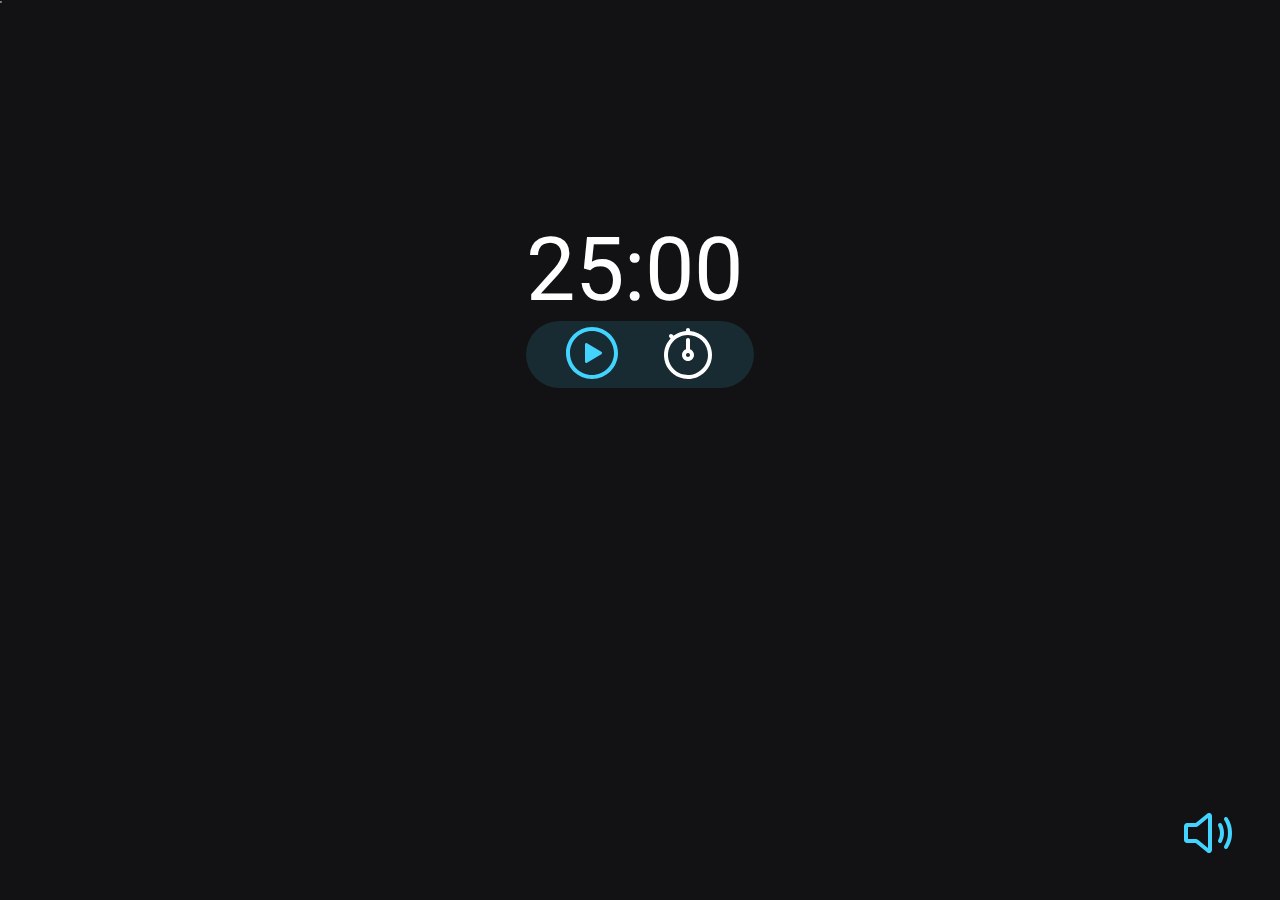
==== src/pages/index.html @ 74fd624e "Some event for buttons and a countdown function" ====
<!DOCTYPE html>
<html lang="pt-br">

<head>
    <link rel="preconnect" href="https://fonts.googleapis.com">
    <link rel="preconnect" href="https://fonts.gstatic.com" crossorigin>

    <meta charset="UTF-8">
    <meta name="viewport" content="width=device-width, initial-scale=1.0">
    <meta name="description" content="Temporizador estilo pomodoro">
    <title>FocusTimer - Pomodoro</title>

    <link rel="stylesheet" href="../styles/style.css">
    <script src="../js/main.js" defer></script>


    '
    <link href="https://fonts.googleapis.com/css2?family=Roboto:wght@700&display=swap" rel="stylesheet">
</head>

<body>
    <main>
        <div id="timer">
            <span class="minutes">25</span>
            <span>:</span>
            <span class="seconds">00</span>
        </div>
        <div id="controls">

            <button class="play">
                <svg width="64" height="64" viewBox="0 0 64 64" fill="none" xmlns="http://www.w3.org/2000/svg">
                    <path fill-rule="evenodd" clip-rule="evenodd"
                        d="M6 32C6 17.6454 17.6454 6 32 6C46.3546 6 58 17.6454 58 32C58 46.3546 46.3546 58 32 58C17.6454 58 6 46.3546 6 32ZM32 10C19.8546 10 10 19.8546 10 32C10 44.1454 19.8546 54 32 54C44.1454 54 54 44.1454 54 32C54 19.8546 44.1454 10 32 10Z"
                        fill="#42D3FF" />
                    <path
                        d="M27.04 41.805L41.3462 33.1625C41.5457 33.041 41.7105 32.8703 41.8248 32.6667C41.9392 32.4631 41.9993 32.2335 41.9993 32C41.9993 31.7665 41.9392 31.5369 41.8248 31.3333C41.7105 31.1297 41.5457 30.959 41.3462 30.8375L27.04 22.195C26.8349 22.0721 26.6009 22.0061 26.3619 22.0035C26.1228 22.001 25.8874 22.062 25.6798 22.1805C25.4721 22.2989 25.2998 22.4705 25.1803 22.6775C25.0608 22.8846 24.9986 23.1197 25 23.3587V40.6413C24.9986 40.8803 25.0608 41.1154 25.1803 41.3225C25.2998 41.5295 25.4721 41.7011 25.6798 41.8195C25.8874 41.938 26.1228 41.999 26.3619 41.9965C26.6009 41.9939 26.8349 41.9279 27.04 41.805Z"
                        fill="#42D3FF" />
                </svg>
            </button>
            <button class="pause hide">
                <svg width="64" height="64" viewBox="0 0 64 64" fill="none" xmlns="http://www.w3.org/2000/svg">
                    <path fill-rule="evenodd" clip-rule="evenodd"
                        d="M6 32C6 17.6454 17.6454 6 32 6C46.3546 6 58 17.6454 58 32C58 46.3546 46.3546 58 32 58C17.6454 58 6 46.3546 6 32ZM32 10C19.8546 10 10 19.8546 10 32C10 44.1454 19.8546 54 32 54C44.1454 54 54 44.1454 54 32C54 19.8546 44.1454 10 32 10Z"
                        fill="#42D3FF" />
                    <path fill-rule="evenodd" clip-rule="evenodd"
                        d="M26 22C27.1046 22 28 22.8954 28 24V40C28 41.1046 27.1046 42 26 42C24.8954 42 24 41.1046 24 40V24C24 22.8954 24.8954 22 26 22Z"
                        fill="#42D3FF" />
                    <path fill-rule="evenodd" clip-rule="evenodd"
                        d="M38 22C39.1046 22 40 22.8954 40 24V40C40 41.1046 39.1046 42 38 42C36.8954 42 36 41.1046 36 40V24C36 22.8954 36.8954 22 38 22Z"
                        fill="#42D3FF" />
                </svg>
            </button>
            <button class="stop hide">
                <svg width="64" height="64" viewBox="0 0 64 64" fill="none" xmlns="http://www.w3.org/2000/svg">
                    <path fill-rule="evenodd" clip-rule="evenodd"
                        d="M6 32C6 17.6454 17.6454 6 32 6C46.3546 6 58 17.6454 58 32C58 46.3546 46.3546 58 32 58C17.6454 58 6 46.3546 6 32ZM32 10C19.8546 10 10 19.8546 10 32C10 44.1454 19.8546 54 32 54C44.1454 54 54 44.1454 54 32C54 19.8546 44.1454 10 32 10Z"
                        fill="white" />
                    <path
                        d="M38.8 42H25.2C24.3515 41.9993 23.538 41.662 22.938 41.062C22.338 40.462 22.0007 39.6485 22 38.8V25.2C22.0007 24.3515 22.338 23.538 22.938 22.938C23.538 22.338 24.3515 22.0007 25.2 22H38.8C39.6485 22.0007 40.462 22.338 41.062 22.938C41.662 23.538 41.9993 24.3515 42 25.2V38.8C41.9993 39.6485 41.662 40.462 41.062 41.062C40.462 41.662 39.6485 41.9993 38.8 42Z"
                        fill="white" />
                </svg>
            </button>
            <button class="set">
                <svg width="64" height="64" viewBox="0 0 64 64" fill="none" xmlns="http://www.w3.org/2000/svg">
                    <path fill-rule="evenodd" clip-rule="evenodd"
                        d="M32 7C33.1046 7 34 7.89543 34 9V10.0834C39.6327 10.5542 44.9435 13.0024 48.9706 17.0294C53.4715 21.5303 56 27.6348 56 34C56 38.7468 54.5924 43.3869 51.9553 47.3337C49.3181 51.2805 45.5698 54.3566 41.1844 56.1731C36.799 57.9896 31.9734 58.4649 27.3179 57.5389C22.6623 56.6128 18.3859 54.327 15.0295 50.9706C11.673 47.6141 9.38722 43.3377 8.46117 38.6822C7.53513 34.0266 8.01041 29.201 9.82691 24.8156C10.9634 22.0719 12.5929 19.5776 14.6203 17.4487L13.5858 16.4142C12.8048 15.6332 12.8048 14.3668 13.5858 13.5858C14.3669 12.8047 15.6332 12.8047 16.4142 13.5858L17.6163 14.7878C17.959 14.5313 18.3091 14.2834 18.6663 14.0447C22.0566 11.7794 25.9584 10.4214 30 10.0835V9C30 7.89543 30.8954 7 32 7ZM32 14C28.0444 14 24.1776 15.173 20.8886 17.3706C17.5996 19.5682 15.0362 22.6918 13.5224 26.3463C12.0087 30.0009 11.6126 34.0222 12.3843 37.9018C13.156 41.7814 15.0608 45.3451 17.8579 48.1421C20.6549 50.9392 24.2186 52.844 28.0982 53.6157C31.9778 54.3874 35.9992 53.9913 39.6537 52.4776C43.3082 50.9638 46.4318 48.4004 48.6294 45.1114C50.827 41.8224 52 37.9556 52 34C52 28.6957 49.8929 23.6086 46.1422 19.8579C42.3914 16.1071 37.3043 14 32 14ZM32 17C33.1046 17 34 17.8954 34 19V28.3414C36.3304 29.1651 38 31.3876 38 34C38 37.3137 35.3137 40 32 40C28.6863 40 26 37.3137 26 34C26 31.3876 27.6696 29.1651 30 28.3414V19C30 17.8954 30.8954 17 32 17ZM32 32C30.8954 32 30 32.8954 30 34C30 35.1046 30.8954 36 32 36C33.1046 36 34 35.1046 34 34C34 32.8954 33.1046 32 32 32Z"
                        fill="white" />
                </svg>
            </button>

        </div>
    </main>

    <footer>
        <button class="sound-on">
            <svg width="64" height="64" viewBox="0 0 64 64" fill="none" xmlns="http://www.w3.org/2000/svg">
                <path fill-rule="evenodd" clip-rule="evenodd"
                    d="M32.7502 12.0104C33.3025 11.9643 33.8569 12.072 34.3517 12.3218C34.8466 12.5715 35.2625 12.9535 35.5535 13.4253C35.8444 13.8971 35.999 14.4402 36 14.9945L36 14.9982V48.9982L36 49.0018C35.999 49.5561 35.8444 50.0993 35.5535 50.5711C35.2625 51.0429 34.8465 51.4248 34.3517 51.6746C33.8569 51.9243 33.3025 52.0321 32.7502 51.9859C32.1978 51.9398 31.669 51.7415 31.2225 51.4131C31.1946 51.3926 31.1673 51.3713 31.1405 51.3494L19.7189 41.9981C19.7172 41.9981 19.7154 41.9982 19.7137 41.9982C19.7112 41.9982 19.7087 41.9982 19.7063 41.9982H11C10.2044 41.9982 9.44129 41.6821 8.87868 41.1195C8.31607 40.5569 8 39.7938 8 38.9982V24.9982C8 24.2025 8.31607 23.4395 8.87868 22.8769C9.44129 22.3142 10.2044 21.9982 11 21.9982H19.719L31.1405 12.6469C31.1673 12.625 31.1946 12.6038 31.2225 12.5833C31.669 12.2549 32.1978 12.0566 32.7502 12.0104ZM32 17.1129L22.2504 25.0952C21.548 25.6829 20.66 26.0029 19.744 25.9982H12V37.9982H19.6996C20.6203 37.993 21.5147 38.3063 22.2309 38.8852C22.2342 38.8878 22.2375 38.8905 22.2407 38.8932L32 46.8835V17.1129Z"
                    fill="#42D3FF" />
                <path fill-rule="evenodd" clip-rule="evenodd"
                    d="M43.0911 22.2185C44.075 21.7165 45.2795 22.1071 45.7815 23.0911C47.1523 25.7777 48 28.6985 48 32C48 35.2688 47.1159 38.2499 45.7876 40.897C45.2922 41.8842 44.0902 42.283 43.103 41.7876C42.1158 41.2922 41.717 40.0902 42.2124 39.103C43.3191 36.8976 44 34.5287 44 32C44 29.424 43.3477 27.1223 42.2185 24.9089C41.7165 23.925 42.1072 22.7205 43.0911 22.2185Z"
                    fill="#42D3FF" />
                <path fill-rule="evenodd" clip-rule="evenodd"
                    d="M48.9926 16.2723C49.9468 15.7159 51.1714 16.0384 51.7277 16.9926C54.3509 21.4912 56 25.5505 56 32C56 38.4594 54.279 42.5547 51.7354 46.9943C51.1862 47.9527 49.9642 48.2845 49.0057 47.7354C48.0473 47.1862 47.7155 45.9641 48.2646 45.0057C50.591 40.9453 52 37.5406 52 32C52 26.4495 50.6491 23.0838 48.2723 19.0074C47.7159 18.0532 48.0384 16.8286 48.9926 16.2723Z"
                    fill="#42D3FF" />
            </svg>
        </button>
        <button class="sound-off hide">
            <svg width="64" height="64" viewBox="0 0 64 64" fill="none" xmlns="http://www.w3.org/2000/svg">
                <path fill-rule="evenodd" clip-rule="evenodd"
                    d="M6.58579 8.58579C7.36683 7.80474 8.63317 7.80474 9.41421 8.58579L53.4142 52.5858C54.1953 53.3668 54.1953 54.6332 53.4142 55.4142C52.6332 56.1953 51.3668 56.1953 50.5858 55.4142L6.58579 11.4142C5.80474 10.6332 5.80474 9.36683 6.58579 8.58579Z"
                    fill="white" />
                <path
                    d="M28 17.115V21.34C28.0002 21.4722 28.0528 21.599 28.1462 21.6925L31.1462 24.6925C31.2161 24.7624 31.3051 24.8101 31.402 24.8295C31.499 24.8488 31.5995 24.839 31.6908 24.8013C31.7822 24.7636 31.8603 24.6996 31.9153 24.6175C31.9704 24.5354 31.9998 24.4388 32 24.34V15.0713C32.0056 14.5179 31.8613 13.9734 31.5825 13.4954C31.3036 13.0174 30.9007 12.6238 30.4163 12.3562C29.917 12.0875 29.3517 11.9664 28.7862 12.0069C28.2207 12.0474 27.6783 12.2479 27.2225 12.585C27.1939 12.6048 27.1664 12.6261 27.14 12.6488L23.1475 15.9175C23.0936 15.9618 23.0495 16.0169 23.0181 16.0792C22.9868 16.1415 22.9688 16.2098 22.9654 16.2795C22.962 16.3492 22.9732 16.4188 22.9983 16.4839C23.0234 16.549 23.0619 16.6082 23.1112 16.6575L25.2425 18.79C25.3304 18.8778 25.4478 18.9298 25.5718 18.9358C25.6959 18.9418 25.8178 18.9014 25.9137 18.8225L28 17.115Z"
                    fill="white" />
                <path
                    d="M28 46.885L18.2412 38.895C17.5248 38.3131 16.6292 37.9969 15.7063 38H8V26H14.34C14.4388 25.9998 14.5354 25.9704 14.6175 25.9153C14.6996 25.8603 14.7636 25.7822 14.8013 25.6908C14.839 25.5995 14.8488 25.499 14.8295 25.402C14.8101 25.3051 14.7624 25.2161 14.6925 25.1462L11.6925 22.1462C11.599 22.0528 11.4722 22.0002 11.34 22H7C6.20435 22 5.44129 22.3161 4.87868 22.8787C4.31607 23.4413 4 24.2043 4 25V39C4 39.7956 4.31607 40.5587 4.87868 41.1213C5.44129 41.6839 6.20435 42 7 42H15.72L27.14 51.35C27.1664 51.3726 27.1939 51.3939 27.2225 51.4137C27.684 51.7554 28.2341 51.957 28.8071 51.9944C29.38 52.0319 29.9517 51.9036 30.4538 51.625C30.9283 51.3547 31.322 50.9624 31.5939 50.4888C31.8658 50.0151 32.006 49.4774 32 48.9313V42.66C31.9998 42.5278 31.9472 42.401 31.8538 42.3075L28.8538 39.3075C28.7839 39.2376 28.6949 39.1899 28.598 39.1705C28.501 39.1512 28.4005 39.161 28.3092 39.1987C28.2178 39.2364 28.1397 39.3004 28.0847 39.3825C28.0296 39.4646 28.0002 39.5612 28 39.66V46.885Z"
                    fill="white" />
                <path
                    d="M44 32C44 28.93 43.2738 26.015 41.7812 23.0912C41.5346 22.6288 41.1163 22.2816 40.6163 22.1244C40.1162 21.9673 39.5745 22.0126 39.1076 22.2508C38.6407 22.489 38.286 22.901 38.1198 23.3981C37.9535 23.8951 37.9891 24.4376 38.2188 24.9088C39.4175 27.2575 40 29.5775 40 32C40 32.3333 39.9871 32.6721 39.9613 33.0163C39.9506 33.1597 39.9709 33.3037 40.021 33.4385C40.071 33.5733 40.1496 33.6958 40.2513 33.7975L42.7088 36.2562C42.7724 36.3202 42.8521 36.3657 42.9395 36.388C43.0269 36.4103 43.1187 36.4086 43.2052 36.383C43.2917 36.3573 43.3696 36.3088 43.4308 36.2425C43.4919 36.1762 43.534 36.0945 43.5525 36.0062C43.8483 34.6913 43.9983 33.3478 44 32Z"
                    fill="white" />
                <path
                    d="M52 32C52 25.6012 50.365 21.5137 47.7275 16.9925C47.4566 16.5417 47.0191 16.2158 46.5097 16.0852C46.0003 15.9547 45.4599 16.0301 45.0056 16.295C44.5513 16.5599 44.2197 16.9931 44.0825 17.5008C43.9453 18.0085 44.0135 18.5498 44.2725 19.0075C46.6338 23.055 48 26.4788 48 32C48 34.9787 47.5887 37.36 46.8288 39.5812C46.7677 39.7583 46.7575 39.949 46.7995 40.1315C46.8415 40.3141 46.9339 40.4812 47.0662 40.6138L49.1625 42.7088C49.2204 42.7669 49.2917 42.8099 49.3702 42.8339C49.4486 42.858 49.5318 42.8623 49.6123 42.8466C49.6929 42.831 49.7683 42.7957 49.832 42.744C49.8957 42.6922 49.9456 42.6256 49.9775 42.55C51.2612 39.485 52 36.2388 52 32Z"
                    fill="white" />
                <path
                    d="M60 32C60 22.7175 57.4762 16.8612 53.6862 10.9238C53.4008 10.4762 52.9493 10.1604 52.431 10.0457C51.9127 9.9311 51.3701 10.0271 50.9225 10.3125C50.4749 10.5979 50.1591 11.0495 50.0445 11.5678C49.9299 12.0861 50.0258 12.6287 50.3112 13.0763C53.7275 18.4225 56 23.6875 56 32C56 37.9312 54.8875 42.265 53.0513 46.125C53.0066 46.2181 52.9919 46.3228 53.0091 46.4247C53.0263 46.5265 53.0747 46.6205 53.1475 46.6937L55.375 48.9238C55.4307 48.9798 55.4989 49.0219 55.5739 49.0465C55.649 49.0711 55.7288 49.0776 55.8069 49.0654C55.8849 49.0532 55.959 49.0226 56.023 48.9763C56.087 48.93 56.1391 48.8691 56.175 48.7988C58.86 43.5275 60 38.375 60 32Z"
                    fill="white" />
            </svg>
        </button>
    </footer>
</body>

</html>
---- src/styles/style.css ----
* {
    margin: 0;
    padding: 0;
    box-sizing: border-box;
}

:root {
    --bg-color: #121214;

    --base-color: 194;
    --bg-primary-light: hsla(var(--base-color), 100%, 63%, 0.13);
    --primary-color: hsl(var(--base-color), 100%, 63%);
    
    --text-color: #FFFFFF;

    font-size: 62.5%;
}

body {
    background-color: var(--bg-color);
    color: var(--text-color);
    
    font-family: 'Roboto', sans-serif;

    display: grid;
    min-height: 100vh;
    align-self: end;
}

button {
    background-color: transparent;
    border: none;

    cursor: pointer;
}

main {
    justify-self: center;
}


.hide {
    display: none;
}

 

button svg {
    width: clamp(3.2rem, 2rem + 12vw, 6.4rem);
}

#timer {    
    font-size: clamp(4rem, 4rem + 10vw, 8.8rem);
    
    display: flex;
}

footer {
    justify-self: end;
    align-self: end;

    padding: 0 4rem 3.2rem 0;
}

#controls {
    background-color: var(--bg-primary-light);
    
    display: flex;
    align-items: center;
    justify-content: center;
    gap: 3.2rem;
    
    border-radius: 9999px;

     width: clamp(10rem, 10rem + 30vw, 22.8rem);
     height: clamp(8rem, 5rem + 10vw, 10.8);


}
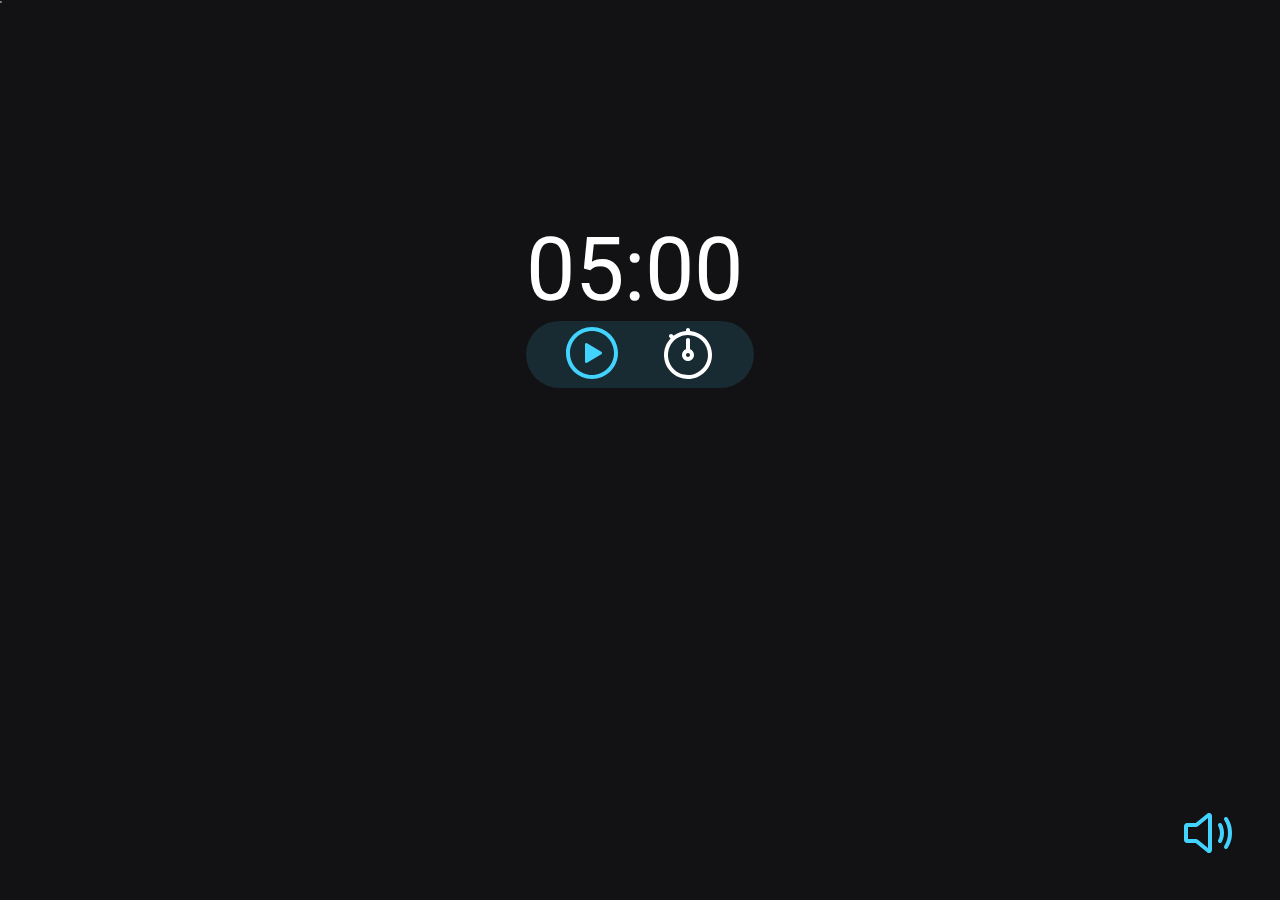
==== commit 83ef918e: "Finished timer functions" ====
--- a/src/pages/index.html
+++ b/src/pages/index.html
@@ -21,7 +21,7 @@
 <body>
     <main>
         <div id="timer">
-            <span class="minutes">25</span>
+            <span class="minutes">05</span>
             <span>:</span>
             <span class="seconds">00</span>
         </div>
